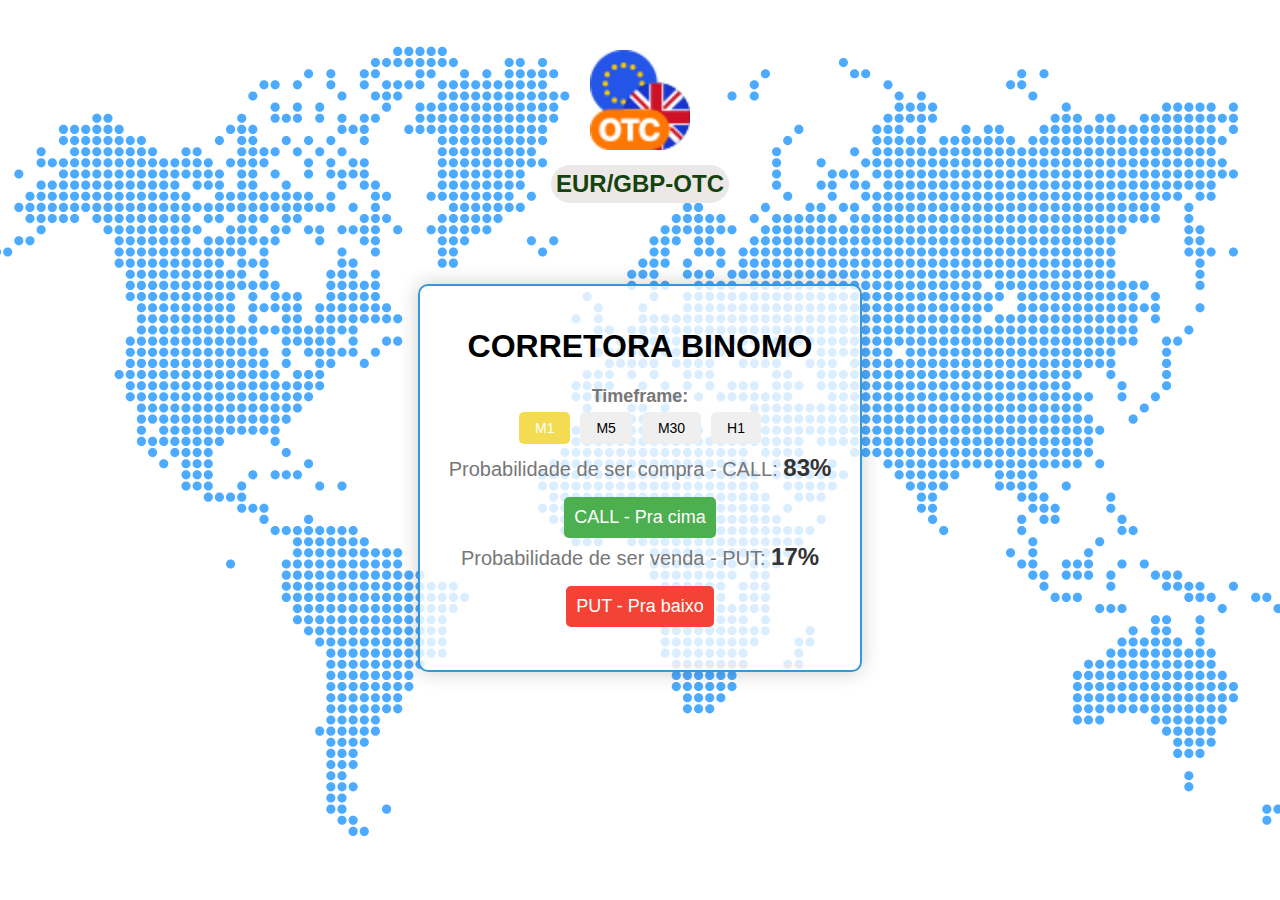
==== binomo.html @ d7f9be75 "teste" ====
<!DOCTYPE html>
<html lang="en">

<head>
    <audio id="audioPlayer" style="display: none">
        <source src="binomo.mp3" type="audio/mp3">
        Seu navegador não suporta o elemento de áudio.
    </audio>

    <audio id="attentionAudio" style="display: none">
        <source src="atencao.mp3" type="audio/mp3">
        Seu navegador não suporta o elemento de áudio.
    </audio>

    <!-- Script para reproduzir o áudio ao carregar a página -->
    <script>
        window.addEventListener('DOMContentLoaded', function () {
            var audioPlayer = document.getElementById('audioPlayer');
            audioPlayer.play();
        });
    </script>

    <meta charset="UTF-8">
    <meta name="viewport" content="width=device-width, initial-scale=1.0">
    <title>BINOMO</title>
    <style>
        body {
            font-family: 'Arial', sans-serif;
            display: flex;
            flex-direction: column;
            align-items: center;
            justify-content: center;
            height: 100vh;
            margin: 0;
            background: url('worldmap.svg') center center no-repeat;
            background-size: cover;
            position: relative;
        }

        #info-container {
            position: absolute;
            top: 50px;
            left: 50%;
            transform: translateX(-50%);
            text-align: center;
            color: #fff;
            font-size: 18px;
        }

        #info-container span {
            font-weight: bold;
            color: #f39c12;
        }

        #indicator {
            width: 400px;
            padding: 20px;
            background-color: rgba(255, 255, 255, 0.8);
            border-radius: 10px;
            box-shadow: 0 0 20px rgba(0, 0, 0, 0.2);
            text-align: center;
            margin-top: 20px;
            position: relative;
            overflow: hidden;
            border: 2px solid #3498db;
        }

        .border-animation {
            position: absolute;
            width: 0;
            height: 0;
            border: 2px solid transparent;
            animation: borderAnimate 2s infinite linear;
        }

        @keyframes borderAnimate {
            0% {
                border-color: #7fee35;
                top: -2px;
                left: -2px;
            }
            25% {
                border-color: #e74c3c;
                top: -2px;
                left: 100%;
            }
            50% {
                border-color: #7fee35;
                top: 100%;
                left: 100%;
            }
            75% {
                border-color: #e74c3c;
                top: 100%;
                left: -2px;
            }
            100% {
                border-color: #3498db;
                top: -2px;
                left: -2px;
            }
        }

        #asset-image {
            width: 100px;
            height: 100px;
            margin-bottom: 10px;
        }

        #asset-name-container {
            background-color: rgb(236, 232, 232);
            padding: 5px;
            border-radius: 35px;
            margin-bottom: 40px;
        }

        #asset-name {
            font-size: 24px;
            font-weight: bold;
            color: #14430c;
        }

        #timeframe-container {
            margin-top: 10px;
            margin-bottom: 10px;
        }

        #timeframe-title {
            font-size: 18px;
            font-weight: bold;
            color: #777;
            margin-bottom: 5px;
        }

        #timeframe-buttons {
            display: flex;
            justify-content: center;
        }

        .timeframe-btn {
            padding: 8px 16px;
            margin: 0 5px;
            font-size: 14px;
            cursor: pointer;
            border: none;
            border-radius: 5px;
            transition: background-color 0.3s ease;
        }

        .timeframe-btn:hover {
            background-color: #d1df0e;
            color: white;
        }

        .selected-timeframe {
            background-color: #f4dc52;
            color: white;
        }

        #buy-chance, #sell-chance {
            font-size: 20px;
            margin-bottom: 10px;
            color: #777;
        }

        #buy-percentage, #sell-percentage {
            font-size: 24px;
            font-weight: bold;
            color: #333;
        }

        #buy-btn, #sell-btn {
            padding: 10px;
            margin: 5px;
            font-size: 18px;
            cursor: pointer;
            border: none;
            border-radius: 5px;
            transition: background-color 0.3s ease;
        }

        #buy-btn {
            background-color: #4caf50;
            color: white;
        }

        #buy-btn:hover {
            background-color: #45a049;
        }

        #sell-btn {
            background-color: #f44336;
            color: white;
        }

        #sell-btn:hover {
            background-color: #d32f2f;
        }

        #message-container {
            margin-top: 10px;
        }

        #status-message {
            font-size: 18px;
            color: #ff0000; /* Red color for the status message */
            font-weight: bold;
        }
    </style>
</head>

<body>
    <br>
    <br>
    <div id="info-container">
        <div id="asset-image-container"><img id="asset-image" src="" alt="Asset Image"></div>
        <div id="asset-name-container"><div id="asset-name"></div></div>
        <br>
        <br>
        <div id="message-container">
            <p id="status-message"></p>
        </div>
    </div>
    <div id="indicator">
        <div class="border-animation"></div>
        <div id="timeframe-container">
            <h1>CORRETORA BINOMO</h1>
            <div id="timeframe-title">Timeframe:</div>
            <div id="timeframe-buttons">
                <button class="timeframe-btn selected-timeframe" onclick="changeTimeframe('M1')">M1</button>
                <button class="timeframe-btn" onclick="changeTimeframe('M5')">M5</button>
                <button class="timeframe-btn" onclick="changeTimeframe('M30')">M30</button>
                <button class="timeframe-btn" onclick="changeTimeframe('H1')">H1</button>
            </div>
        </div>
        <div id="buy-chance">Probabilidade de ser compra - CALL: <span id="buy-percentage">70%</span></div>
        <button id="buy-btn">CALL - Pra cima</button>
        <div id="sell-chance">Probabilidade de ser venda - PUT: <span id="sell-percentage">30%</span></div>
        <button id="sell-btn">PUT - Pra baixo</button>
        <div id="message-container">
            <p id="status-message"></p>
        </div>
    </div>

    <script>
        function shouldShowOTC() {
            var currentTime = new Date();
            var dayOfWeek = currentTime.getDay();
            var currentHour = currentTime.getHours();

            return (dayOfWeek >= 1 && dayOfWeek <= 5 && ((currentHour >= 16 && currentHour <= 23) || (currentHour >= 0 && currentHour < 2))) || dayOfWeek === 0 || dayOfWeek === 6;
        }

        function getRandomAsset() {
            const assets = ["EUR/GBP", "EUR/USD", "GBP/JPY", "USD/JPY", "AUD/CAD", "ZND/USD", "GBP/USD", "USD/CHF", "EUR/JPY"];
            const randomIndex = Math.floor(Math.random() * assets.length);
            return assets[randomIndex];
        }

        function updateAsset() {
            function changeAsset() {
                const currentAsset = shouldShowOTC() ? getRandomAsset() + "-OTC" : getRandomAsset();

                const assetImageName = currentAsset.replace("/", "") + ".png";
                const assetImagePath = assetImageName;

                document.getElementById('asset-image').src = assetImagePath;
                document.getElementById('asset-name').innerText = currentAsset;

                setTimeout(changeAsset, 31000);
            }

            changeAsset();
        }
  

        function updateData() {
            const buyPercentage = Math.floor(Math.random() * 100);
            const sellPercentage = 100 - buyPercentage;

            document.getElementById('buy-percentage').innerText = `${buyPercentage}%`;
            document.getElementById('sell-percentage').innerText = `${sellPercentage}%`;

            if (buyPercentage >= 90) {
                const entryTime = getEntryTime();
                document.getElementById('status-message').innerText = `Faça CALL às ${entryTime} M1`;
                var audioPlayer = document.getElementById('attentionAudio');
                audioPlayer.play();
            } else if (sellPercentage >= 90) {
                const entryTime = getEntryTime();
                document.getElementById('status-message').innerText = `Faça PUT às ${entryTime} M1`;
                var audioPlayer = document.getElementById('attentionAudio');
                audioPlayer.play();
            } else {
                document.getElementById('status-message').innerText = '';
            }

            setTimeout(updateData, 31000);
        }

        function getEntryTime() {
            const currentTime = new Date();
            const entryTime = new Date(currentTime.getTime() + 60000); // Adding 1 minute (60,000 milliseconds)
            const hours = entryTime.getHours().toString().padStart(2, '0');
            const minutes = entryTime.getMinutes().toString().padStart(2, '0');
            return `${hours}:${minutes}`;
        }










        function showNotification(selectedTimeframe) {
            if (!("Notification" in window)) {
                alert("Este navegador não suporta notificações desktop");
            } else if (Notification.permission === "granted") {
                const notification = new Notification(`Você selecionou sinais para ${selectedTimeframe}.`);
            } else if (Notification.permission !== "denied") {
                Notification.requestPermission().then(permission => {
                    if (permission === "granted") {
                        const notification = new Notification(`Você selecionou sinais para ${selectedTimeframe}.`);
                    }
                });
            }
        }

        function changeTimeframe(timeframe) {
            const selectedBtn = document.querySelector(`.timeframe-btn[data-timeframe="${timeframe}"]`);
            if (selectedBtn) {
                selectedBtn.classList.toggle('selected-timeframe');
            }

            document.getElementById('selected-timeframe').innerText = timeframe;

            showNotification(timeframe);
        }

        updateData();
        updateAsset();

        document.getElementById('buy-btn').addEventListener('click', () => {
            window.location.href = 'https://oauth.deriv.com/oauth2/authorize?app_id=16929&l=';
        });

        document.getElementById('sell-btn').addEventListener('click', () => {
            window.location.href = 'https://oauth.deriv.com/oauth2/authorize?app_id=16929&l=';
        });
    </script>
</body>

</html>
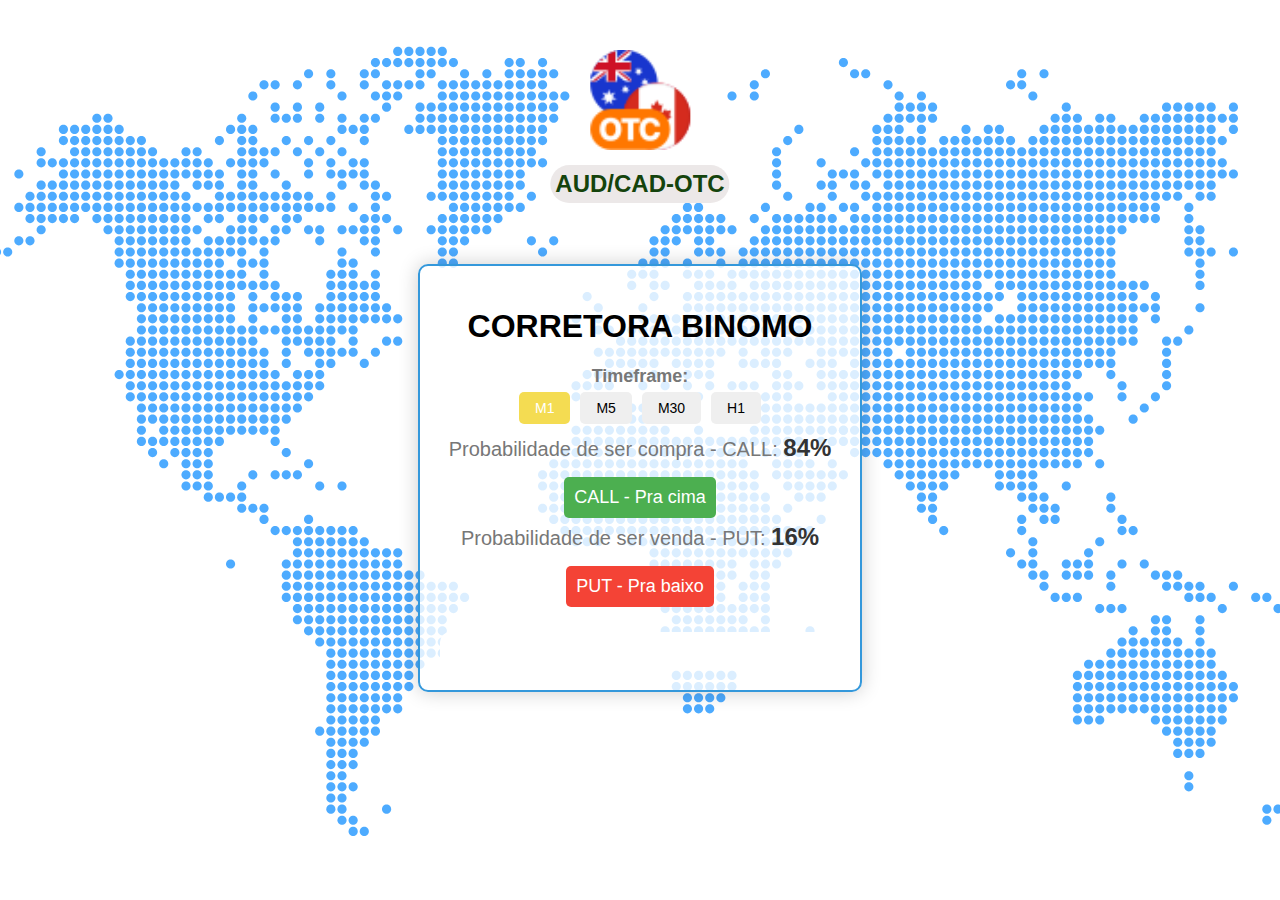
==== commit e261054e: "teste2" ====
--- a/binomo.html
+++ b/binomo.html
@@ -198,7 +198,10 @@
         }
 
         #message-container {
-            margin-top: 10px;
+            background-color: white; /* Fundo branco para a mensagem */
+            padding: 10px;
+            border-radius: 10px;
+            margin-top: 20px;
         }
 
         #status-message {
@@ -217,9 +220,6 @@
         <div id="asset-name-container"><div id="asset-name"></div></div>
         <br>
         <br>
-        <div id="message-container">
-            <p id="status-message"></p>
-        </div>
     </div>
     <div id="indicator">
         <div class="border-animation"></div>
@@ -283,12 +283,12 @@
 
             if (buyPercentage >= 90) {
                 const entryTime = getEntryTime();
-                document.getElementById('status-message').innerText = `Faça CALL às ${entryTime} M1`;
+                document.getElementById('status-message').innerText = `FAÇA CALL ÀS ${entryTime} EM M1`;
                 var audioPlayer = document.getElementById('attentionAudio');
                 audioPlayer.play();
             } else if (sellPercentage >= 90) {
                 const entryTime = getEntryTime();
-                document.getElementById('status-message').innerText = `Faça PUT às ${entryTime} M1`;
+                document.getElementById('status-message').innerText = `FAÇA PUT ÀS ${entryTime} EM  M1`;
                 var audioPlayer = document.getElementById('attentionAudio');
                 audioPlayer.play();
             } else {
